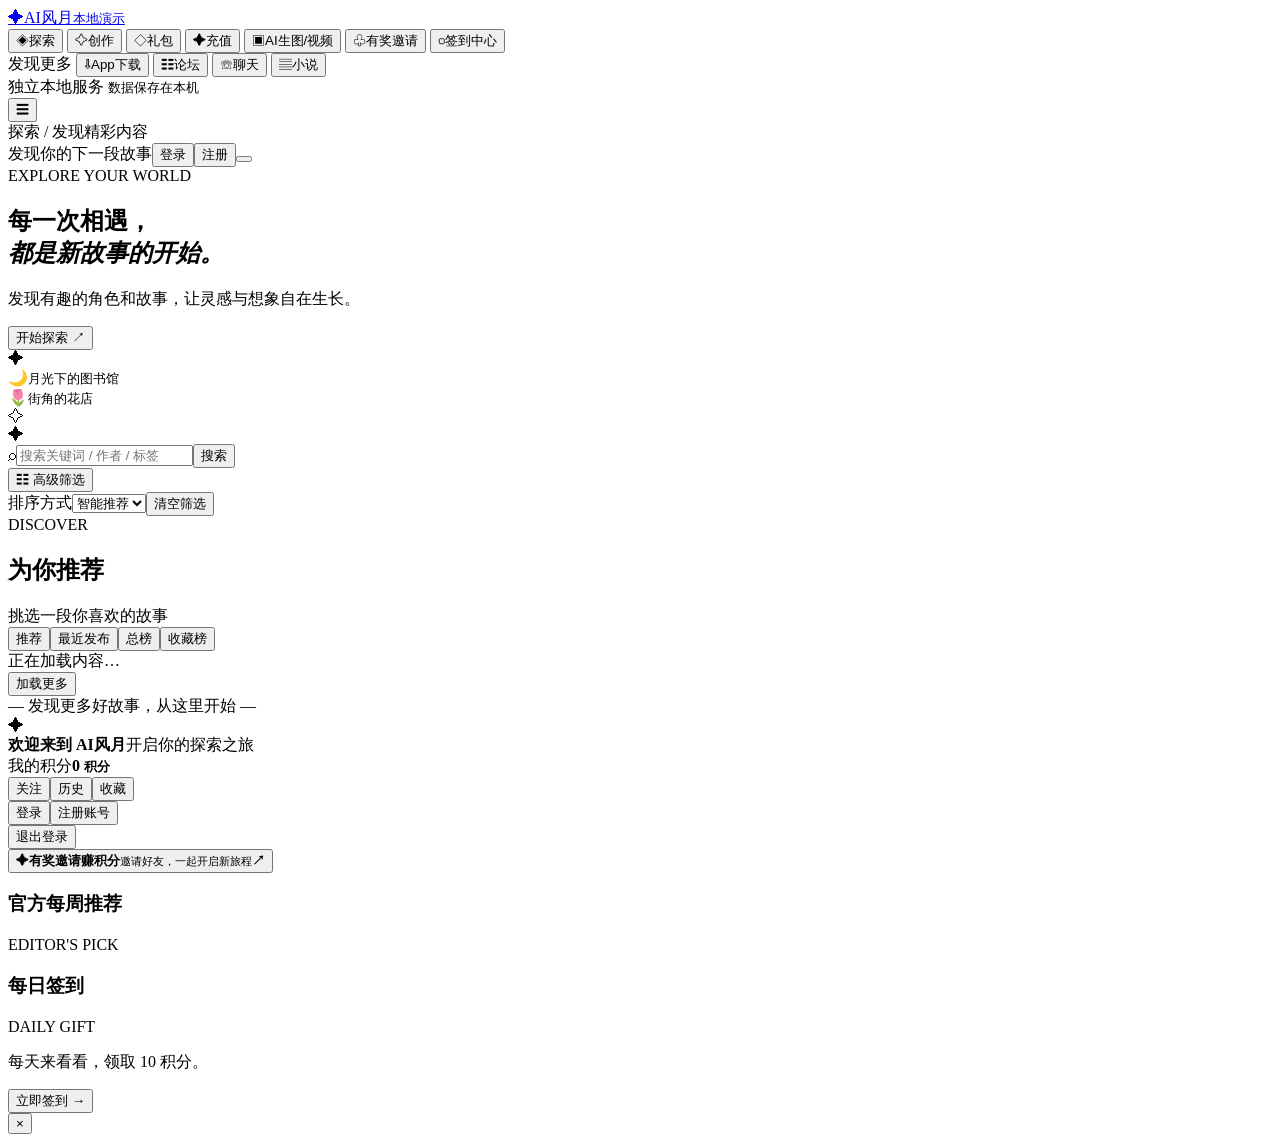
==== public/index.html @ ed933ee7 "Initial local Fengyue frontend and Spring Boot backend" ====
<!doctype html>
<html lang="zh-CN">
<head>
  <meta charset="utf-8">
  <meta name="viewport" content="width=device-width, initial-scale=1">
  <meta name="theme-color" content="#f9f8ff">
  <link rel="icon" type="image/svg+xml" href="/favicon.svg">
  <title>探索 - AI风月</title>
  <link rel="stylesheet" href="/styles.css">
</head>
<body>
  <div class="app-shell">
    <aside class="sidebar" id="sidebar">
      <a class="brand" href="/" aria-label="AI风月首页"><span class="brand-mark">✦</span><span>AI<span class="brand-accent">风月</span><small>本地演示</small></span></a>
      <nav class="primary-nav" aria-label="主导航">
        <button class="nav-item active" data-section="explore"><span>◈</span>探索</button>
        <button class="nav-item" data-action="create"><span>✧</span>创作</button>
        <button class="nav-item" data-action="gift"><span>◇</span>礼包</button>
        <button class="nav-item" data-action="points"><span>✦</span>充值</button>
        <button class="nav-item" data-action="media"><span>▣</span>AI生图/视频</button>
        <button class="nav-item" data-action="invite"><span>♧</span>有奖邀请</button>
        <button class="nav-item" data-action="checkin"><span>▢</span>签到中心</button>
      </nav>
      <div class="sidebar-group"><span class="group-label">发现更多</span>
        <button class="nav-item" data-action="app"><span>⇩</span>App下载</button>
        <button class="nav-item" data-action="forum"><span>☷</span>论坛</button>
        <button class="nav-item" data-action="chat"><span>☏</span>聊天</button>
        <button class="nav-item" data-action="novel"><span>▤</span>小说</button>
      </div>
      <div class="side-footer"><span class="live-dot"></span> 独立本地服务 <small>数据保存在本机</small></div>
    </aside>

    <div class="main-area">
      <header class="topbar">
        <button class="mobile-menu icon-button" id="menuButton" aria-label="展开菜单">☰</button>
        <div class="breadcrumb">探索 <span>/</span> 发现精彩内容</div>
        <div class="topbar-actions"><span class="top-note">发现你的下一段故事</span><button class="outline-button" id="topLogin">登录</button><button class="solid-button small" id="topRegister">注册</button><button class="avatar-button hidden" id="topAvatar" aria-label="我的账号"></button></div>
      </header>

      <main class="content">
        <div class="page-grid">
          <div class="feed-column">
            <section class="hero" aria-label="欢迎">
              <div class="hero-copy"><span class="eyebrow">EXPLORE YOUR WORLD</span><h1>每一次相遇，<br><em>都是新故事的开始。</em></h1><p>发现有趣的角色和故事，让灵感与想象自在生长。</p><button class="hero-button" id="heroExplore">开始探索 <span>↗</span></button></div>
              <div class="hero-art" aria-hidden="true"><div class="orbit orbit-one"></div><div class="orbit orbit-two"></div><div class="moon">✦</div><div class="art-card art-one">🌙<small>月光下的图书馆</small></div><div class="art-card art-two">🌷<small>街角的花店</small></div><div class="art-spark spark-one">✧</div><div class="art-spark spark-two">✦</div></div>
            </section>

            <section class="search-section" id="browse">
              <div class="search-box"><span class="search-icon">⌕</span><input id="searchInput" type="search" placeholder="搜索关键词 / 作者 / 标签" autocomplete="off"><button class="search-button" id="searchButton">搜索</button></div>
              <button class="advanced-button" id="advancedButton">☷ <span>高级筛选</span></button>
            </section>
            <div class="advanced-panel hidden" id="advancedPanel"><label>排序方式<select id="sortSelect"><option value="recommended">智能推荐</option><option value="latest">最近发布</option><option value="popular">最多浏览</option><option value="liked">最多收藏</option></select></label><button id="clearFilter">清空筛选</button></div>

            <div class="section-head"><div><span class="section-kicker">DISCOVER</span><h2 id="feedTitle">为你推荐</h2></div><span class="section-subtitle" id="feedSubtitle">挑选一段你喜欢的故事</span></div>
            <div class="tabs" id="categoryTabs" role="tablist"></div>
            <div class="ranking-row" id="rankingRow"><button class="rank-button active" data-sort="recommended">推荐</button><button class="rank-button" data-sort="latest">最近发布</button><button class="rank-button" data-sort="popular">总榜</button><button class="rank-button" data-sort="liked">收藏榜</button></div>
            <div class="card-grid" id="cardGrid" aria-live="polite"><div class="loading">正在加载内容…</div></div>
            <button class="load-more hidden" id="loadMore">加载更多</button>
            <div class="feed-end">— 发现更多好故事，从这里开始 —</div>
          </div>

          <aside class="right-rail">
            <div class="profile-card" id="profileCard"><div class="profile-header"><div class="profile-avatar">✦</div><div><strong id="profileName">欢迎来到 AI风月</strong><span id="profileLevel">开启你的探索之旅</span></div></div><div class="points-row"><span>我的积分</span><strong id="profilePoints">0 <small>积分</small></strong></div><div class="profile-actions"><button data-view="following">关注</button><button data-view="history">历史</button><button data-view="favorites">收藏</button></div><div class="guest-actions" id="guestActions"><button id="sideLogin">登录</button><button id="sideRegister">注册账号</button></div><button class="logout hidden" id="logoutButton">退出登录</button></div>
            <button class="invite-card" id="inviteCard"><span class="invite-icon">✦</span><span><strong>有奖邀请赚积分</strong><small>邀请好友，一起开启新旅程</small></span><b>↗</b></button>
            <div class="rail-card"><div class="rail-title"><h3>官方每周推荐</h3><span>EDITOR'S PICK</span></div><div id="featuredList"></div></div>
            <div class="rail-card checkin-card"><div class="rail-title"><h3>每日签到</h3><span>DAILY GIFT</span></div><p>每天来看看，领取 10 积分。</p><button class="checkin-button" id="sideCheckin">立即签到 <span>→</span></button></div>
          </aside>
        </div>
      </main>
    </div>
  </div>

  <div class="modal-backdrop hidden" id="modalBackdrop"><div class="modal" role="dialog" aria-modal="true" aria-labelledby="modalTitle"><button class="modal-close" id="modalClose" aria-label="关闭">×</button><div id="modalContent"></div></div></div>
  <div class="toast hidden" id="toast" role="status"></div>
  <script src="/card-effects.js" defer></script>
  <script src="/app.js" defer></script>
</body>
</html>
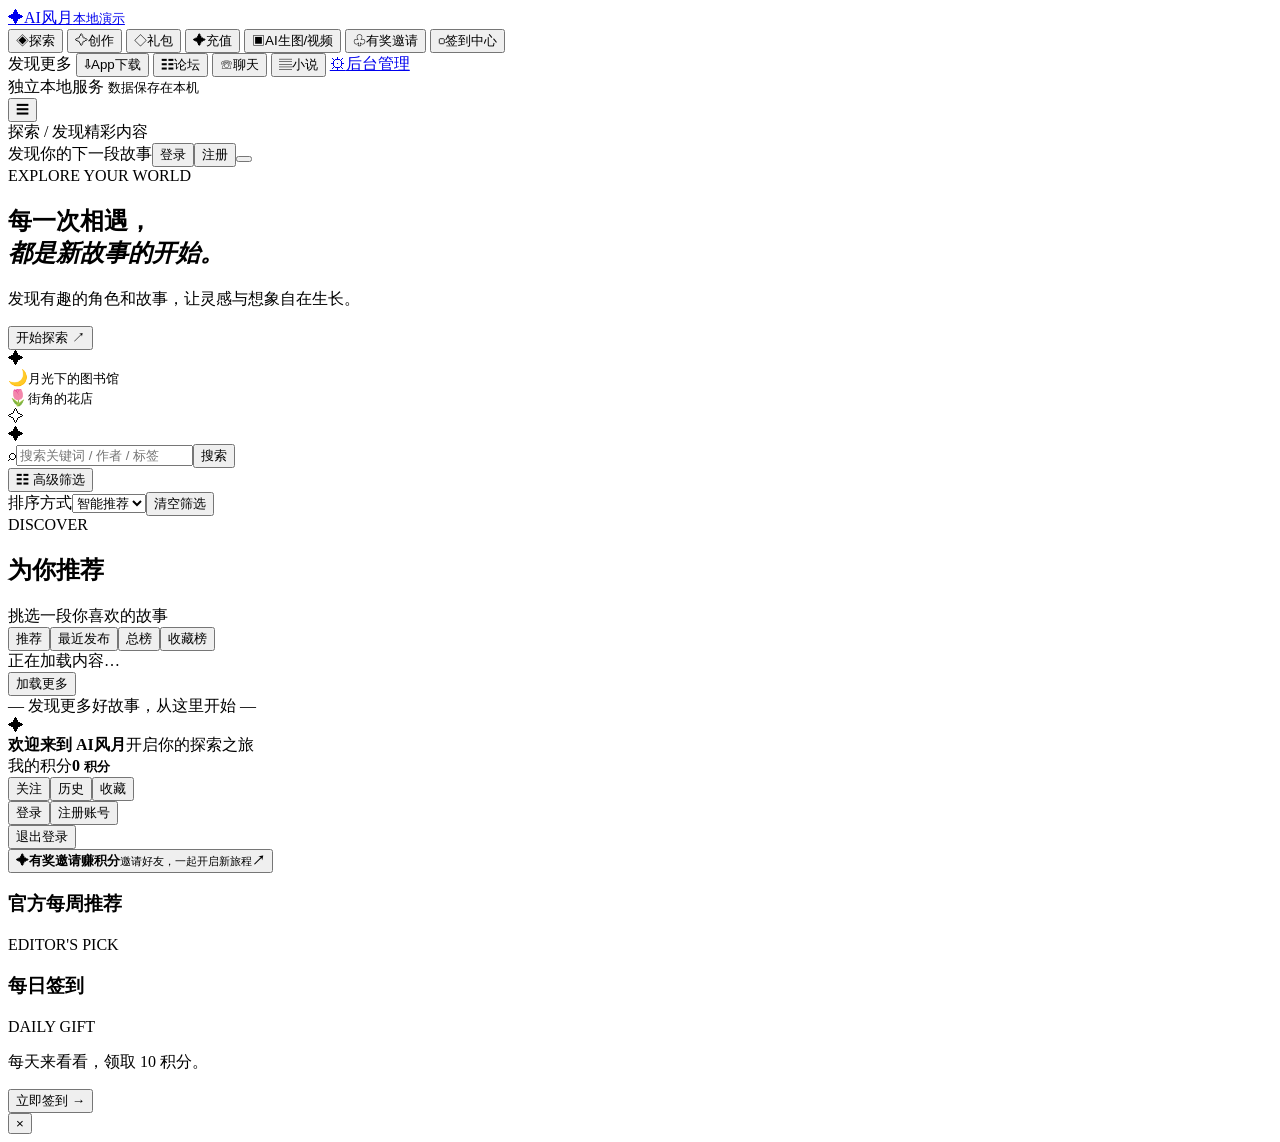
==== commit 638ff8a1: "Add admin dashboard and themed chat messages" ====
--- a/public/index.html
+++ b/public/index.html
@@ -26,6 +26,7 @@
         <button class="nav-item" data-action="forum"><span>☷</span>论坛</button>
         <button class="nav-item" data-action="chat"><span>☏</span>聊天</button>
         <button class="nav-item" data-action="novel"><span>▤</span>小说</button>
+        <a class="nav-item hidden" id="adminLink" href="/admin"><span>⚙</span>后台管理</a>
       </div>
       <div class="side-footer"><span class="live-dot"></span> 独立本地服务 <small>数据保存在本机</small></div>
     </aside>
